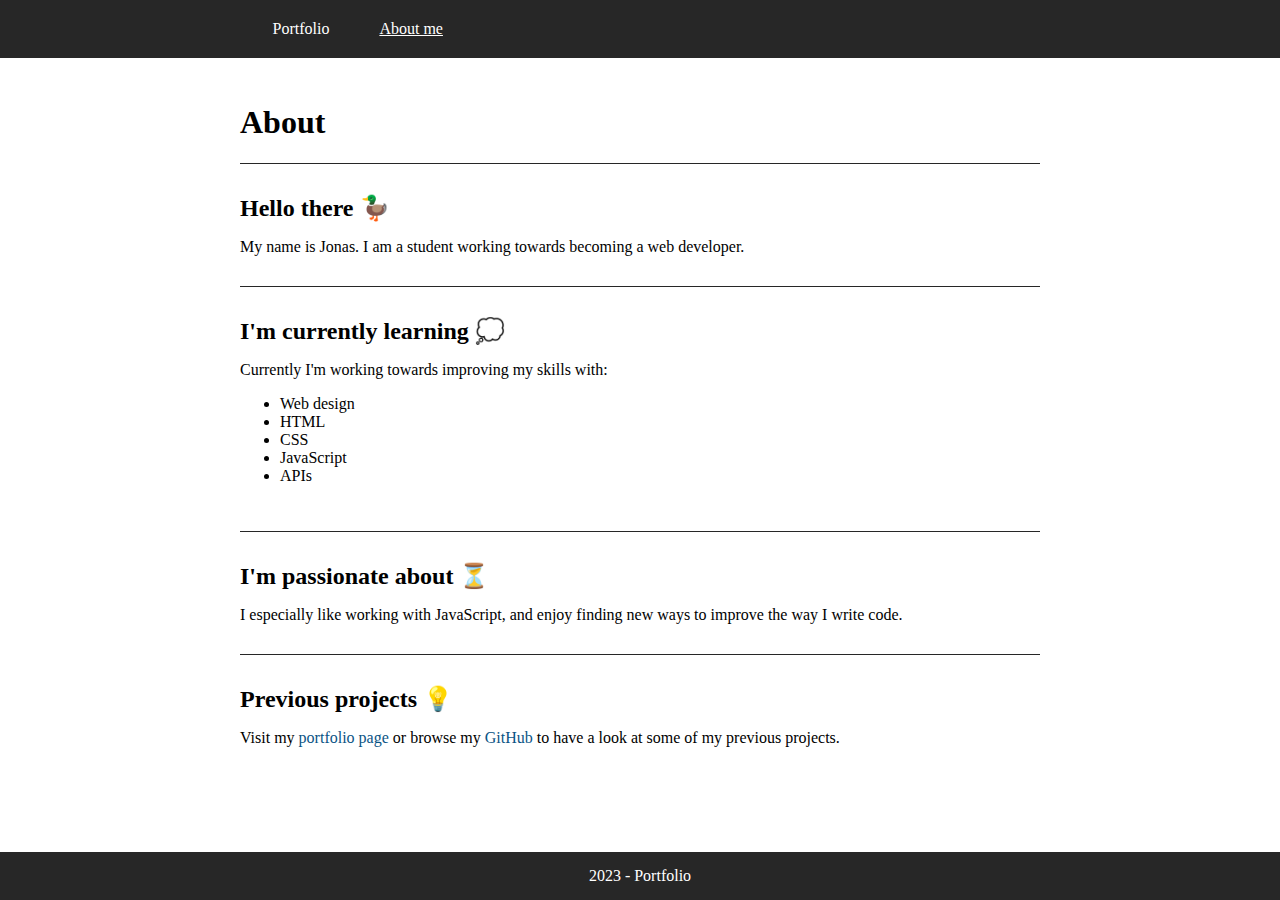
==== about/index.html @ 7e08615f "Merge pull request #3 from jonaslod/dev" ====
<!DOCTYPE html>
<html lang="en">
  <head>
    <meta charset="UTF-8" />
    <meta name="description" content="About jonaslod" />
    <meta name="viewport" content="width=device-width, initial-scale=1.0" />
    <link href="../css/style.css" rel="stylesheet" />
    <link href="../css/media.css" rel="stylesheet" />
    <title>About | Jonas Lødøen</title>
  </head>
  <body>
    <header>
      <label class="navigation-hamburger" for="navigation-hamburger">
        <img src="../img/icon/menu-icon.png" alt="Open/close menu" />
      </label>
      <input id="navigation-hamburger" type="checkbox" />
      <nav>
        <ul>
          <li><a href="../">Portfolio</a></li>
          <li><a href="./" class="active">About me</a></li>
        </ul>
      </nav>
    </header>
    <main>
      <section class="about-me">
        <h1>About</h1>
        <section>
          <h2>Hello there &#129414;</h2>
          <p>My name is Jonas. I am a student working towards becoming a web developer.</p>
        </section>
        <section>
          <h2>I'm currently learning &#128173;</h2>
          <p>Currently I'm working towards improving my skills with:</p>
          <ul>
            <li>Web design</li>
            <li>HTML</li>
            <li>CSS</li>
            <li>JavaScript</li>
            <li>APIs</li>
          </ul>
        </section>
        <section>
          <h2>I'm passionate about &#9203;</h2>
          <p>I especially like working with JavaScript, and enjoy finding new ways to improve the way I write code.</p>
        </section>
        <section>
          <h2>Previous projects &#128161;</h2>
          <p>
            Visit my <a class="link" href="../">portfolio page</a> or browse my <a class="link" href="https://github.com/jonaslod">GitHub</a> to have
            a look at some of my previous projects.
          </p>
        </section>
      </section>
    </main>
    <footer><a href="../">2023 - Portfolio</a></footer>
    <script src="../js/navigation.js"></script>
  </body>
</html>
---- css/style.css ----
#navigation-hamburger,
nav ul {
    display: none;
}

body,
.cards-wrapper {
    display: grid;
}

.cards-wrapper,
nav ul,
.about-me {
    margin: 0 auto;
    max-width: 800px;
}

body,
h2 {
    margin: 0;
}

.active,
nav ul li a:hover,
.cards-wrapper section a:hover,
.link:hover,
footer a:hover {
    text-decoration: underline;
}

.cards-wrapper section a,
nav ul li a,
.link,
footer a {
    text-decoration: none;
}

.navigation-hamburger,
footer {
    text-align: center;
}

.cards-wrapper,
.about-me {
    padding: 25px;
}

.cards-wrapper h3,
.cards-wrapper section a {
    font-style: italic;
}

nav,
.navigation-hamburger,
nav ul li a,
footer,
footer a {
    color: #fff;
    background-color: rgb(39, 39, 39);
}

body {
    min-height: 100vh;
    grid-template-rows: auto 1fr auto;
}

.cards-wrapper {
    gap: 30px;
    justify-content: center;
}

.cards-wrapper h1 {
    grid-column: -1/1;
    margin-bottom: 0;
}

h1 {
    font-size: 2rem;
}

.cards-wrapper section {
    border: 1px solid #272727;
    background-color: #fff;
    border-radius: 10px;
    max-width: 500px;
}

.cards-wrapper section .content {
    padding: 15px 20px 40px;
}

.screenshot img {
    width: 100%;
    border-radius: 10px 10px 0px 0px;
    border-bottom: 1px solid #272727;
}

footer {
    padding: 15px 10px;
    margin-top: 30px;
}

h3 {
    margin: 10px 0 16px;
    font-weight: normal;
}

.cards-wrapper section a,
.link {
    color: #0a5485;
}

#navigation-hamburger:checked ~ nav ul {
    display: flex;
}

.navigation-hamburger {
    display: block;
    text-align: center;
    padding: 15px 20px;
}

nav ul {
    padding: 10px;
    list-style-type: none;
    flex-direction: column;
    align-items: center;
    gap: 10px;
}

nav ul li a {
    display: inline-block;
    padding: 15px;
}

.navigation-hamburger img {
    width: 25px;
    height: 25px;
}

.about-me section {
    border-top: 1px solid rgb(39, 39, 39);
    padding: 30px 0;
}

.about-me p {
    margin-bottom: 0;
}
---- css/media.css ----
@media (min-width: 700px) {
    .cards-wrapper {
        grid-template-columns: repeat(3, 1fr);
    }

    .navigation-hamburger {
        display: none;
    }

    nav ul {
        padding: 0 0 0 25px;
        display: flex;
        flex-direction: row;
    }

    nav ul li a {
        padding: 20px;
    }
}
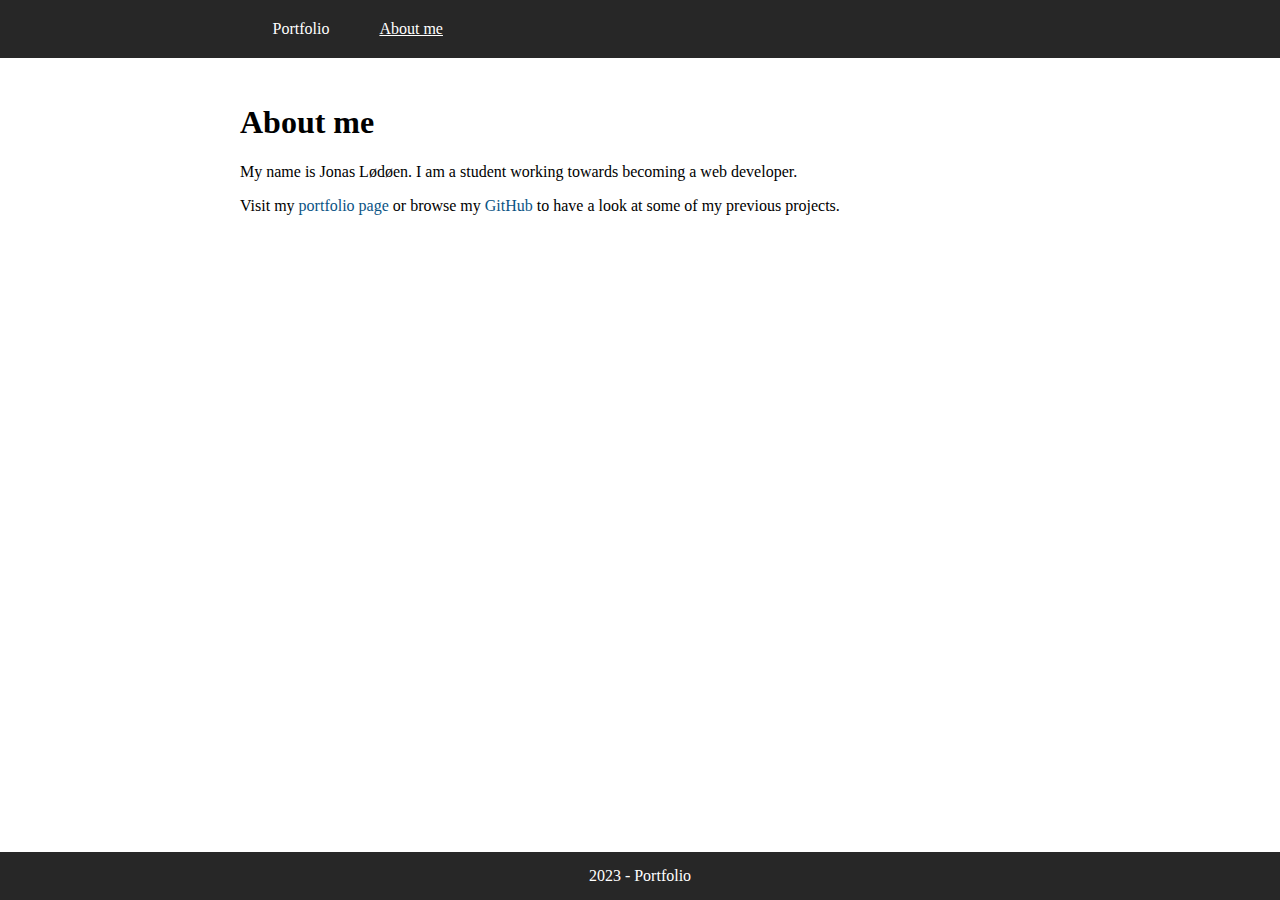
==== commit 2b8b3642: "Merge pull request #4 from jonaslod/dev" ====
--- a/about/index.html
+++ b/about/index.html
@@ -2,7 +2,7 @@
 <html lang="en">
   <head>
     <meta charset="UTF-8" />
-    <meta name="description" content="About jonaslod" />
+    <meta name="description" content="Jonas Lødøen portfolio about page" />
     <meta name="viewport" content="width=device-width, initial-scale=1.0" />
     <link href="../css/style.css" rel="stylesheet" />
     <link href="../css/media.css" rel="stylesheet" />
@@ -23,33 +23,12 @@
     </header>
     <main>
       <section class="about-me">
-        <h1>About</h1>
-        <section>
-          <h2>Hello there &#129414;</h2>
-          <p>My name is Jonas. I am a student working towards becoming a web developer.</p>
-        </section>
-        <section>
-          <h2>I'm currently learning &#128173;</h2>
-          <p>Currently I'm working towards improving my skills with:</p>
-          <ul>
-            <li>Web design</li>
-            <li>HTML</li>
-            <li>CSS</li>
-            <li>JavaScript</li>
-            <li>APIs</li>
-          </ul>
-        </section>
-        <section>
-          <h2>I'm passionate about &#9203;</h2>
-          <p>I especially like working with JavaScript, and enjoy finding new ways to improve the way I write code.</p>
-        </section>
-        <section>
-          <h2>Previous projects &#128161;</h2>
-          <p>
-            Visit my <a class="link" href="../">portfolio page</a> or browse my <a class="link" href="https://github.com/jonaslod">GitHub</a> to have
-            a look at some of my previous projects.
-          </p>
-        </section>
+        <h1>About me</h1>
+        <p>My name is Jonas Lødøen. I am a student working towards becoming a web developer.</p>
+        <p>
+          Visit my <a class="link" href="../">portfolio page</a> or browse my <a class="link" href="https://github.com/jonaslod">GitHub</a> to have a
+          look at some of my previous projects.
+        </p>
       </section>
     </main>
     <footer><a href="../">2023 - Portfolio</a></footer>
--- a/css/style.css
+++ b/css/style.css
@@ -1,23 +1,23 @@
 #navigation-hamburger,
 nav ul {
-    display: none;
+  display: none;
 }
 
 body,
 .cards-wrapper {
-    display: grid;
+  display: grid;
 }
 
 .cards-wrapper,
 nav ul,
 .about-me {
-    margin: 0 auto;
-    max-width: 800px;
+  margin: 0 auto;
+  max-width: 800px;
 }
 
 body,
 h2 {
-    margin: 0;
+  margin: 0;
 }
 
 .active,
@@ -25,29 +25,29 @@
 .cards-wrapper section a:hover,
 .link:hover,
 footer a:hover {
-    text-decoration: underline;
+  text-decoration: underline;
 }
 
 .cards-wrapper section a,
 nav ul li a,
 .link,
 footer a {
-    text-decoration: none;
+  text-decoration: none;
 }
 
 .navigation-hamburger,
 footer {
-    text-align: center;
+  text-align: center;
 }
 
 .cards-wrapper,
 .about-me {
-    padding: 25px;
+  padding: 25px;
 }
 
 .cards-wrapper h3,
 .cards-wrapper section a {
-    font-style: italic;
+  font-style: italic;
 }
 
 nav,
@@ -55,94 +55,93 @@
 nav ul li a,
 footer,
 footer a {
-    color: #fff;
-    background-color: rgb(39, 39, 39);
+  color: #fff;
+  background-color: rgb(39, 39, 39);
 }
 
 body {
-    min-height: 100vh;
-    grid-template-rows: auto 1fr auto;
+  min-height: 100vh;
+  grid-template-rows: auto 1fr auto;
 }
 
 .cards-wrapper {
-    gap: 30px;
-    justify-content: center;
+  gap: 30px;
+  justify-content: center;
 }
 
 .cards-wrapper h1 {
-    grid-column: -1/1;
-    margin-bottom: 0;
+  grid-column: -1/1;
+  margin-bottom: 0;
 }
 
 h1 {
-    font-size: 2rem;
+  font-size: 2rem;
 }
 
 .cards-wrapper section {
-    border: 1px solid #272727;
-    background-color: #fff;
-    border-radius: 10px;
-    max-width: 500px;
+  border: 1px solid #272727;
+  background-color: #fff;
+  border-radius: 10px;
+  max-width: 500px;
 }
 
 .cards-wrapper section .content {
-    padding: 15px 20px 40px;
+  padding: 15px 20px 40px;
 }
 
 .screenshot img {
-    width: 100%;
-    border-radius: 10px 10px 0px 0px;
-    border-bottom: 1px solid #272727;
+  width: 100%;
+  border-radius: 10px 10px 0px 0px;
+  border-bottom: 1px solid #272727;
 }
 
 footer {
-    padding: 15px 10px;
-    margin-top: 30px;
+  padding: 15px 10px;
+  margin-top: 30px;
 }
 
 h3 {
-    margin: 10px 0 16px;
-    font-weight: normal;
+  margin: 10px 0 16px;
+  font-weight: normal;
 }
 
 .cards-wrapper section a,
 .link {
-    color: #0a5485;
+  color: #0a5485;
 }
 
 #navigation-hamburger:checked ~ nav ul {
-    display: flex;
+  display: flex;
 }
 
 .navigation-hamburger {
-    display: block;
-    text-align: center;
-    padding: 15px 20px;
+  display: block;
+  text-align: center;
+  padding: 15px 20px;
 }
 
 nav ul {
-    padding: 10px;
-    list-style-type: none;
-    flex-direction: column;
-    align-items: center;
-    gap: 10px;
+  padding: 10px;
+  list-style-type: none;
+  flex-direction: column;
+  align-items: center;
+  gap: 10px;
 }
 
 nav ul li a {
-    display: inline-block;
-    padding: 15px;
+  display: inline-block;
+  padding: 15px;
 }
 
 .navigation-hamburger img {
-    width: 25px;
-    height: 25px;
+  width: 25px;
+  height: 25px;
 }
 
 .about-me section {
-    border-top: 1px solid rgb(39, 39, 39);
-    padding: 30px 0;
+  padding: 30px 0;
 }
 
 .about-me p {
-    margin-bottom: 0;
+  margin-bottom: 0;
 }
